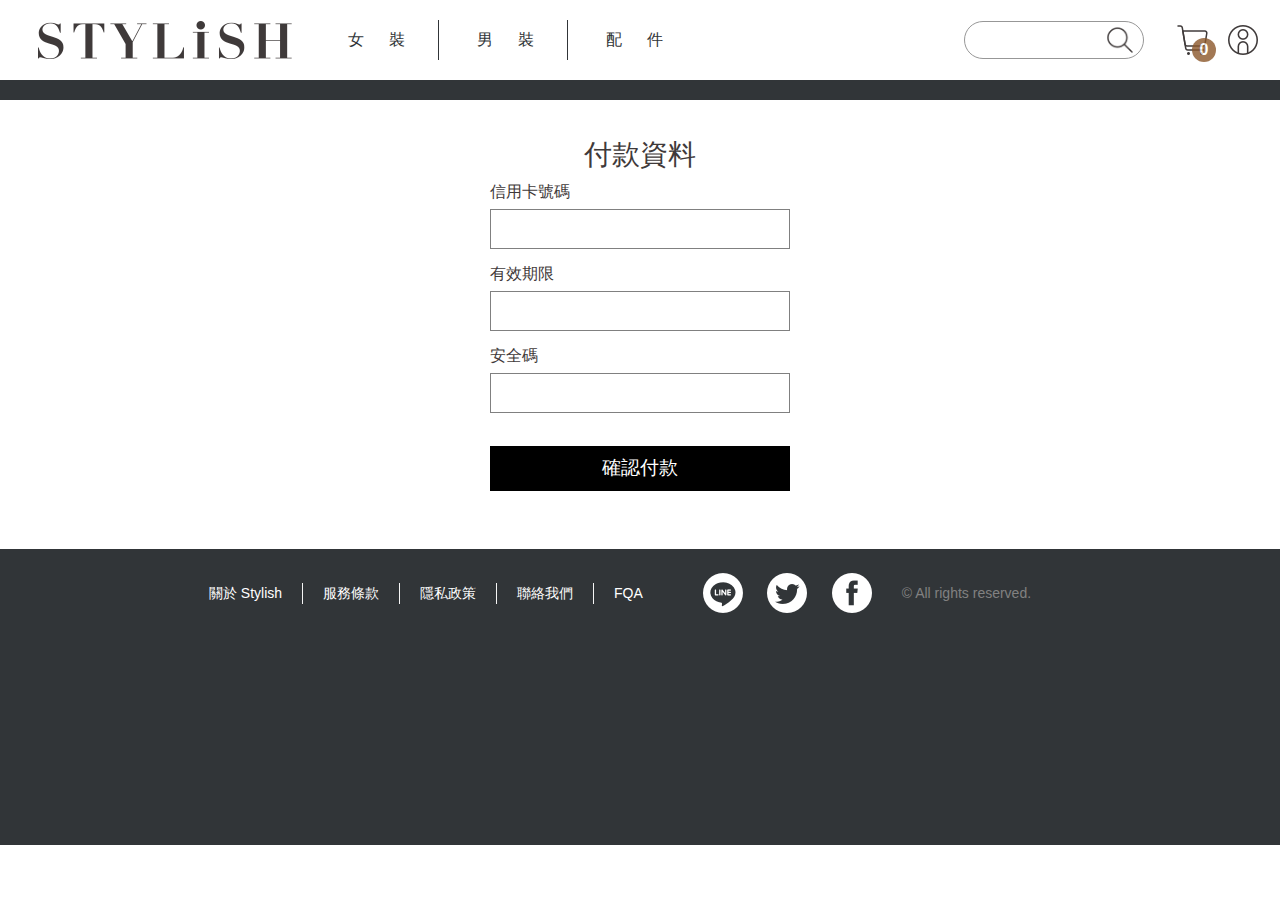
==== students/tsai/stylish/public/checkout.html @ 5c48e540 "link the checkout API" ====
<!DOCTYPE html>
<html lang="en">

<head>
    <meta charset="UTF-8">
    <meta name="viewport" content="width=device-width, initial-scale=1.0">
    <meta http-equiv="X-UA-Compatible" content="ie=edge">
    <title>Checkout</title>
    <link rel="stylesheet" href="./stylesheets/reset.css">
    <link rel="stylesheet" href="https://stackpath.bootstrapcdn.com/bootstrap/4.3.1/css/bootstrap.min.css"
        integrity="sha384-ggOyR0iXCbMQv3Xipma34MD+dH/1fQ784/j6cY/iJTQUOhcWr7x9JvoRxT2MZw1T" crossorigin="anonymous">
    <link rel="stylesheet" href="./stylesheets/index.css">
    <style>
        .tpfield {
            height: 40px;
            width: 300px;
            border: 1px solid gray;
            margin: 5px 0;
            padding: 5px;
        }


        input {
            margin-right: 10px;
            width: 20em;
            font-size: 1em;
            line-height: 1.5em;
        }

        button {
            font-size: 1.2em;
            width: 300px;
            margin: 2% 0;
            padding: .4em 0;
            color: #fff;
            background: #000;
            border: none;
        }

        #payment {
            width: 80%;
            display: flex;
            flex-direction: column;
            justify-content: center;
            margin: 3% auto;
            align-items: center;

        }
    </style>
    <script src="https://js.tappaysdk.com/tpdirect/v5.1.0"></script>
    <script>
        TPDirect.setupSDK(12348, 'app_pa1pQcKoY22IlnSXq5m5WP5jFKzoRG58VEXpT7wU62ud7mMbDOGzCYIlzzLF', 'sandbox');
    </script>
</head>


<body>
    <!-- header 選單 Begin -->
    <nav class="navbar navbar-expand-lg">
        <a class="navbar-brand" href="index.html">
            <img src="images/logo.png" alt="Logo" class="logo"></a>

        <div class="collapse navbar-collapse" id="navbarTogglerDemo02">
            <ul class="navbar-nav mr-auto">

                <li class="nav-item">
                    <a class="nav-link" href="#">女裝</a>
                </li>
                <li class="nav-item">
                    <a class="nav-link" href="#">男裝</a>
                </li>
                <li class="nav-item">
                    <a class="nav-link" href="#">配件</a>
                </li>
            </ul>
            <div class="feature">
                <form class="form-inline my-2 my-lg-0">
                    <input class="form-control mr-sm-2 search" type="search">
                </form>
                <a href="#" class="cart">
                    <div class="cart-qty">0</div>
                </a>
                <div class="member"><img src="images/member.png" alt="member"></div>
            </div>
        </div>
    </nav>
    <nav class="mobile"></nav>
    <!-- header 選單 End -->
    <!-- payment Begin -->
    <!-- <div style="width: 80%; margin: 50px auto;"> -->
    <div id="payment">
        <h3>付款資料</h3>
        <label>信用卡號碼
            <div class="tpfield" id="card-number"></div></label>
        <label>
            有效期限
            <div class="tpfield" id="card-expiration-date"></div>
        </label>
        <label>
            安全碼
            <div class="tpfield" id="card-ccv"></div>
        </label>

        <!-- <label>Token<input type="token" class="token"></label> -->
        <div class="message"></div>
        <!-- 觸發 GetPrime 的按鈕 -->
        <button id="submit-button" onclick="onClick()">確認付款
        </button>
    </div>

    <!-- </div> -->
    <!-- footer Begin -->


    <!-- footer Begin -->



    <script>

        TPDirect.card.setup({
            fields: {
                number: {
                    // css selector
                    element: '#card-number',
                    placeholder: '**** **** **** ****'
                },
                expirationDate: {
                    // DOM object
                    element: document.getElementById('card-expiration-date'),
                    placeholder: 'MM / YY'
                },
                ccv: {
                    element: '#card-ccv',
                    placeholder: '後三碼'
                }
            },
            styles: {
                // Style all elements
                'input': {
                    'color': 'gray'
                },
                // Styling ccv field
                'input.cvc': {
                    // 'font-size': '16px'
                },
                // Styling expiration-date field
                'input.expiration-date': {
                    // 'font-size': '16px'
                },
                // Styling card-number field
                'input.card-number': {
                    // 'font-size': '16px'
                },
                // style focus state
                ':focus': {
                    // 'color': 'black'
                },
                // style valid state
                '.valid': {
                    'color': 'green'
                },
                // style invalid state
                '.invalid': {
                    'color': 'red'
                },
                // Media queries
                // Note that these apply to the iframe, not the root window.
                '@media screen and (max-width: 400px)': {
                    'input': {
                        'color': 'orange'
                    }
                }
            }
        });
        var submitButton = document.querySelector('#submit-button');

        TPDirect.card.onUpdate(function (update) {
            // update.canGetPrime === true
            // --> you can call TPDirect.card.getPrime()
            if (update.canGetPrime) {
                // Enable submit Button to get prime.
                submitButton.removeAttribute('disabled');
            } else {
                // Disable submit Button to get prime.
                submitButton.setAttribute('disabled', true);
            }

            // cardTypes = ['mastercard', 'visa', 'jcb', 'amex', 'unknown']
            // if (update.cardType === 'visa') {
            //     // Handle card type visa.
            // }

            // // number 欄位是錯誤的
            // if (update.status.number === 2) {
            //     // setNumberFormGroupToError()
            // } else if (update.status.number === 0) {
            //     // setNumberFormGroupToSuccess()
            // } else {
            //     // setNumberFormGroupToNormal()
            // }

            // if (update.status.expiry === 2) {
            //     // setNumberFormGroupToError()
            // } else if (update.status.expiry === 0) {
            //     // setNumberFormGroupToSuccess()
            // } else {
            //     // setNumberFormGroupToNormal()
            // }

            // if (update.status.cvc === 2) {
            //     // setNumberFormGroupToError()
            // } else if (update.status.cvc === 0) {
            //     // setNumberFormGroupToSuccess()
            // } else {
            //     // setNumberFormGroupToNormal()
            // }
        });

        function onClick() {
            // 讓 button click 之後觸發 getPrime 方法
            TPDirect.card.getPrime(function (result) {
                if (result.status !== 0) {
                    console.err('getPrime 錯誤')
                    return
                }

                const prime = result.card.prime;

                // get product list
                // var products = [];
                // var productList = document.getElementsByClassName('product');
                var subtotal = 1299;
                var freight = 60;
                var total = subtotal + freight;
                // for (let i = 0; i < productList.length; i++) {
                //     if (productList[i].checked) {
                //         products.push(productList[i].value);
                //         subtotal += parseInt(products[i].replace(/\s+/g, "").split(',')[1].replace('price:', ""));
                //     }
                // }
                // if (subtotal >= 1000) { // 我們一千免運!
                //     total = subtotal;
                // }
                // else {
                //     freight = 60;
                //     total = subtotal + freight;
                // }
                var recipient = {
                    name: '蔡采潔',
                    phone_number: '+886923456789',
                    email: 'jecica196@gmail.com',
                    address: '市政府站',
                    time: 'morning'
                };
                var xmlhttp = new XMLHttpRequest();
                xmlhttp.open("POST", "/api/1/order/checkout");
                xmlhttp.setRequestHeader("Content-Type", "application/json;charset=UTF-8");
                // set header 比較好測試
                xmlhttp.setRequestHeader('Authorization', 'Bearer ' + '737f00dccc2e1088ba8d8fcd69a4252dc71eb87dfcaa8c5a3674ba9f99ee2f35');
                var list = JSON.parse(sessionStorage.getItem('buy_product'));
                list = [list];


                // var list = [{
                //     id: '3', name: '活力花紋長筒牛仔褲', price: 999,
                //     color: {
                //         code: 'DDF0FF', name: '淺藍'
                //     },
                //     size: 'M', qty: 1
                // }];
                // console.log(list);


                // var id = document.getElementsByClassName('id')[0].value;
                // var name = document.getElementsByClassName('name')[0].value;
                // var price = document.getElementsByClassName('price')[0].value;
                // var color_code = document.getElementsByClassName('color_code')[0].value;
                // var color_name = document.getElementsByClassName('color_name')[0].value;
                // var size = document.getElementsByClassName('size')[0].value;
                // var qty = document.getElementsByClassName('qty')[0].value;
                // var list = [{ id, name, color: { code: color_code, name: color_name }, size, qty }];
                // const token = document.getElementsByClassName('token')[0].value;
                // console.log(token);

                list = JSON.stringify(list);
                var order = { shipping: 'delivery', payment: 'credit_card', subtotal, freight, total, recipient, list };
                console.log(JSON.stringify({ prime, order }));
                xmlhttp.onreadystatechange = function () {

                    if (this.status === 404) {
                        // document.getElementsByClassName("message")[1].innerHTML = xmlhttp.responseText;
                        document.getElementsByClassName("message")[0].innerHTML = '無效 Token，請重新登入！';
                    }
                    else if (this.status === 400) {
                        document.getElementsByClassName("message")[0].innerHTML = '交易失敗！';
                    }
                    else if (this.status == 200) {
                        const order_id = xmlhttp.responseText;
                        document.getElementsByClassName("message")[0].innerHTML = `交易成功，訂單編號為：${order_id}`;
                    }
                }
                // xmlhttp.send(JSON.stringify({ prime, order, token }));
                xmlhttp.send(JSON.stringify({ prime, order }));
            })
        }

        function onSubmit(event) {
            event.preventDefault();

            // 取得 TapPay Fields 的 status
            const tappayStatus = TPDirect.card.getTappayFieldsStatus()

            // 確認是否可以 getPrime
            if (tappayStatus.canGetPrime === false) {
                alert('can not get prime')
                return
            }

            // Get prime
            TPDirect.card.getPrime((result) => {
                if (result.status !== 0) {
                    alert('get prime error ' + result.msg)
                    return
                }
                alert('get prime 成功，prime: ' + result.card.prime)

                // send prime to your server, to pay with Pay by Prime API .
                // Pay By Prime Docs: https://docs.tappaysdk.com/tutorial/zh/back.html#pay-by-prime-api
            })
        }
    </script>
    <script>
        // const a = JSON.parse(sessionStorage.getItem('buy_product'));
        // console.log(a);

    </script>
    <footer class="page-footer font-small mdb-color darken-3 pt-4">
        <div class="view">
            <p class="text-item">關於 Stylish</p>
            <p class="text-item">服務條款</p>
            <p class="text-item">隱私政策</p>
            <p class="text-item">聯絡我們</p>
            <p class="text-item">FQA</p>
            <div class="icon-wrap">
                <a href="#"><img src="images/line.png" alt="line"></a>
                <a href="#"><img src="images/twitter.png" alt="twitter"></a>
                <a href="#"><img src="images/facebook.png" alt="facebook"></a>
            </div>
            <p class="text-item">&copy; All rights reserved.</p>
        </div>
    </footer>
    <!-- Footer End-->
</body>

</html>
---- students/tsai/stylish/public/stylesheets/index.css ----
:root {
    --charcoal-grey: #313538; 
    --brown: #8b572a;
    --light-gray: #818181;
    --letter-space: 25px;
  }
body {
    font-size: 16px;
    font-family: "Noto Sans TC", "微軟正黑體", "新細明體", arial, sans-serif;
    color: #3f3a3a;
}
nav {
    background: #fff;
    height: 80px;

}
.logo {
    margin-left: 20px;
    width: 258px;
    height: 48px;
    vertical-align: middle;
}
nav.mobile {
    display: flex;
    color: #f5f5f5;
    background:var(--charcoal-grey);
    height: 20px;
}
.nav-item {
    cursor: pointer;
    margin-left: 30px;
}

.nav-link {
    letter-spacing: 25px;
    color: var(--charcoal-grey);
    text-align: center;
    border-right: 1px solid var(--charcoal-grey);
}

.navbar-nav > li:last-child > a {
    border-right: none;
}
.navbar-nav > li > a:hover {
    color: var(--brown);
}
.feature .search {
    width: 180px;
    padding: 10px;
    padding-right: 40px;
    border: 1px solid #979797;
    border-radius: 20px;
    background-image: url(../images/search.png);
    background-repeat: no-repeat;
    background-size: 40px 40px;
    background-position: 98% center;
}
.feature .search:focus {
    outline:none;
    box-shadow:none;
    border:1px solid #979797;
}
.feature {
    width: 300px;
    margin-left: 50px;
    display: flex;
    align-items: center;
}
.feature .cart {
    width: 44px;
    height: 44px;
    background-image: url(../images/cart.png);
    background-repeat: no-repeat;
    background-size: 44px 44px;
    background-position: center center;
    margin-left: 20px; 
}
.feature .cart-qty {
    text-align: center;
    color: #fff;
    background: var(--brown);
    font-weight: bold;
    border-radius: 50%;
    opacity: .8;
    width: 24px;
    height: 24px;
    line-height: 24px;
    margin-left: 20px;
    margin-top: 20px;
}
.member {
    margin-left: 5px; 
}
/* Carousel setting */

.full-width {
    text-align: left;
    width: 100%;
    text-shadow: 0px 0px 5px #ffffff;
    color: var(--charcoal-grey);
}
.full-width h4 {
    font-size: 20px;
    line-height: 2;
}
.carousel-caption {
    position: absolute;
    top: 0;
    display: flex;
    align-items: center;
    height: 100%;
}
.carousel-indicators li{
    height: 10px;
    width: 10px;
    border-radius: 50%;
    margin: 10px;
}
.carousel-indicators .active{
    height: 10px;
    width: 10px;
    margin: 10px;
    background-color: var(--charcoal-grey);
}
/* product setting */
.product_container {
    margin-left: 5%;
    margin-right: 5%;
    display: flex;
    flex-wrap: wrap;
    flex-direction: row; 
    justify-content: space-around;
    align-items: flex-start;
    line-height: 2em;
}
.product_container a{
    color: var(--charcoal-grey);
    text-decoration: none;

}
.product_container .card {
    flex-basis:30%;
    border: none;
    margin-top: 4em;
    cursor: pointer;
}

.product_container .card-body {
    line-height: .5;
    padding-left: 0;
    letter-spacing: 2px;
}
.colors {
    margin-bottom: 15px;
    display: flex;
}
.color {
    width: 20px;
    height: 20px;
    /* background: #DDFFBB; */
    border: 1px #CCC solid;
    margin-right: 10px;
}
footer {
    margin-top:30px; 
    height: 296px;
    background: var(--charcoal-grey);
}
.view {
    display: flex;
    flex: row;
    color: white;
    justify-content: center;
    align-items: baseline;
}
.view .text-item {
    font-size: 14px;
    margin-right: 20px; 
    border-right: 1px solid #f5f5f5;
    padding-right: 20px;
    cursor: pointer;
    text-align: center;
    cursor: pointer;
}
.view .text-item:nth-last-child(3) {
    border-right:none;
}
.view .text-item:last-child {
    border-right:none;
    margin-left: 20px;
    color: #818181; 
}
.icon-wrap {
    margin-left: 10px; 
       
}
.icon-wrap img {
    margin: 0 10px;
}

/**************************/
/* for products.html page */
/**************************/

.container {
    display: flex;
    flex-direction: column;
    align-items: center;
    margin-top:5%; 
    
}
.container .card {
    border: none;
    width: 80%;
    
}
.container .details {
    padding-top: 0;
}
.container .card-text {
    font-size: 1.25em;
    margin-right: 8%; 
}
.container hr {
    /* margin-top: 8%;
    margin-bottom: 8%;  */
    border: .5px solid var(--charcoal-grey);
}
.container .title {
    letter-spacing: 2px;
}
.container .id {
    color: var(--light-gray);
    font-weight: blod;
    letter-spacing: 2px;
}
.container .card-item {
    display: flex;
    margin-top: 5%;
   
    
}


.container .chose-color {
    margin-right:3%; 
    border: 4px solid #ffffff;
    cursor: pointer;
    display: inline-block;
    width: 30px;
    height: 30px;
    box-shadow: 0px 0px 1px #bbbbbb;
    background: #DDFFBB;
    vertical-align: middle;
}
.container .card-item .size {
    margin-right:3%;
    display: block;
    width: 30px;
    height: 30px;
    text-align: center;
    font-size: 20px;
    background: #E6E6E6;
    border-radius: 50%;
    color: #000;
    vertical-align: middle;
}
.container .card-item .size.active {
    color: #fff;
    background: #000;
}
.container .qty-button {
    display: flex;
    border: 1px #BBB solid;
    display: inline-block;
   
}
.qty-button .op {
    font-size: 20px;
    display: inline-block;
    width: 40px;
    text-align: center;
    margin: auto;
}
.qty-button .value {
    color: var(--brown);
    font-size: 20px;
    display: inline-block;
    width: 80px;
    text-align: center;
    margin: auto;
}
.container .buy_button {
    font-size: 1.2em;
    width: 300px;
    margin: 10% 0;
    padding: .4em 0;
    color: #fff;
    background: #000;
    border: none;
    
}
.container .sub-text {
    font-size: 19px;
    line-height: 2;
}
.information {
    display: flex;
    flex-direction: row;
}
.product-main-image img {
    width: 80%;
}
.separator {
    width: 80%;
    display: flex;
    flex-direction: row;
    margin-top: 3%; 
    margin-bottom: 1.8%; 
}
.separator .title {
    color: var(--brown);
}
.separator .line {
    margin-top: 1.2%; 
    margin-left: 8%;
    display: block;
    flex: auto;
    height: 1px;
    background: var(--charcoal-grey);
}
.description {
    width: 80%;
}
.description img {
    width: 100%;
    margin-top: 2%;
    margin-bottom: 2%; 
}
@media only screen and (min-width: 1500px) {
    .product_container {
        margin-left: 20%;
        margin-right: 20%;
    }
}
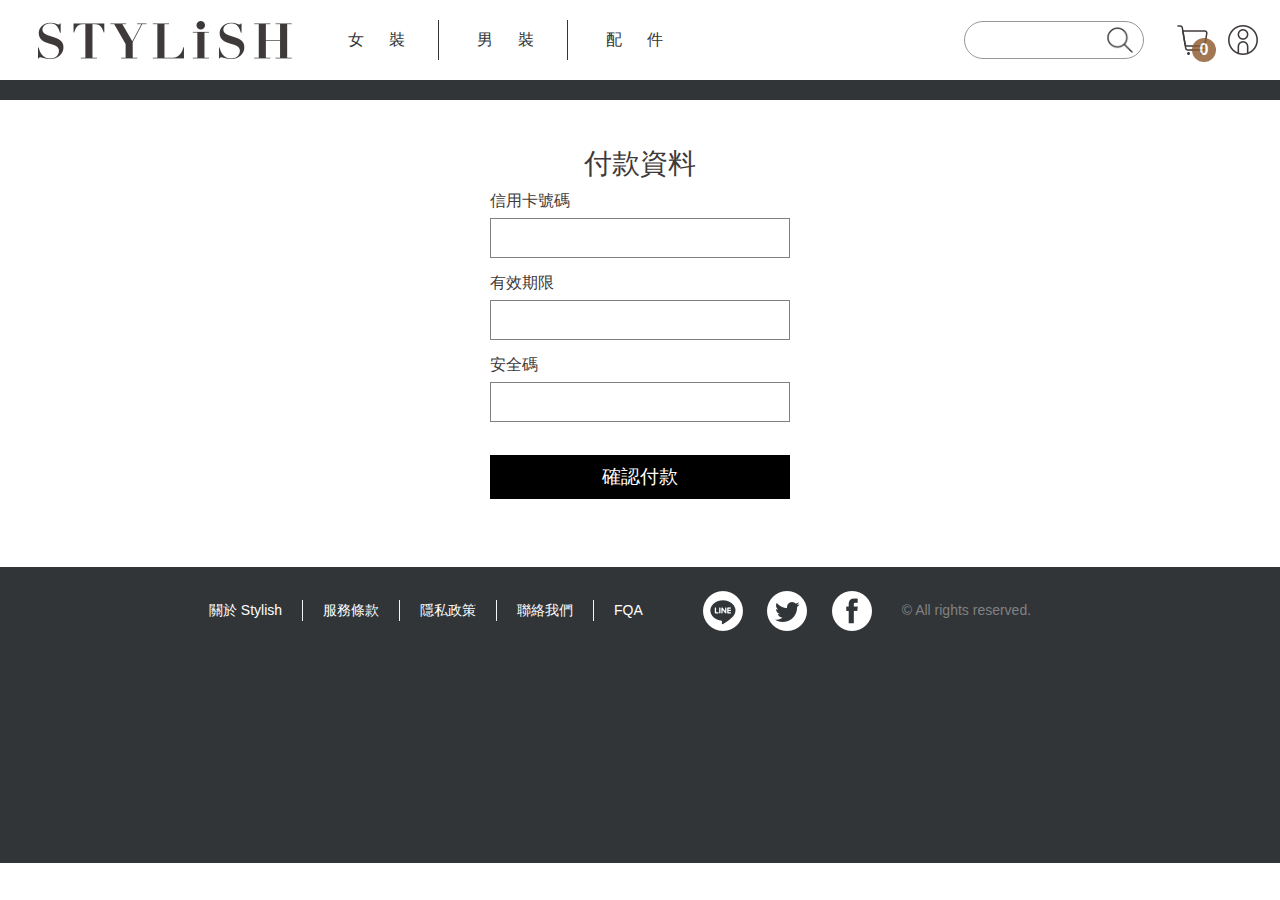
==== commit 8965e24c: "Add thankyou page. Clear the sessionStorge when payment complete." ====
--- a/students/tsai/stylish/public/checkout.html
+++ b/students/tsai/stylish/public/checkout.html
@@ -38,6 +38,7 @@
         }
 
         #payment {
+            height: calc(100vh - 510px);
             width: 80%;
             display: flex;
             flex-direction: column;
@@ -109,10 +110,10 @@
     </div>
 
     <!-- </div> -->
-    <!-- footer Begin -->
-
-
-    <!-- footer Begin -->
+
+
+
+
 
 
 
@@ -258,6 +259,7 @@
                 xmlhttp.setRequestHeader("Content-Type", "application/json;charset=UTF-8");
                 // set header 比較好測試
                 xmlhttp.setRequestHeader('Authorization', 'Bearer ' + '737f00dccc2e1088ba8d8fcd69a4252dc71eb87dfcaa8c5a3674ba9f99ee2f35');
+                // xmlhttp.setRequestHeader('Authorization', 'Bearer ' + 'ss737f00dccc2e1088ba8d8fcd69a4252dc71eb87dfcaa8c5a3674ba9f99ee2f35');
                 var list = JSON.parse(sessionStorage.getItem('buy_product'));
                 list = [list];
 
@@ -290,14 +292,19 @@
 
                     if (this.status === 404) {
                         // document.getElementsByClassName("message")[1].innerHTML = xmlhttp.responseText;
-                        document.getElementsByClassName("message")[0].innerHTML = '無效 Token，請重新登入！';
+                        // document.getElementsByClassName("message")[0].innerHTML = '無效 Token，請重新登入！';
+                        window.location.href = 'sign.html';
                     }
                     else if (this.status === 400) {
                         document.getElementsByClassName("message")[0].innerHTML = '交易失敗！';
                     }
                     else if (this.status == 200) {
                         const order_id = xmlhttp.responseText;
-                        document.getElementsByClassName("message")[0].innerHTML = `交易成功，訂單編號為：${order_id}`;
+
+
+                        sessionStorage.setItem('order_id', order_id);
+                        // document.getElementsByClassName("message")[0].innerHTML = `交易成功，訂單編號為：${order_id}`;
+                        window.location.href = 'thankyou.html';
                     }
                 }
                 // xmlhttp.send(JSON.stringify({ prime, order, token }));
@@ -335,6 +342,7 @@
         // console.log(a);
 
     </script>
+    <!-- footer Begin -->
     <footer class="page-footer font-small mdb-color darken-3 pt-4">
         <div class="view">
             <p class="text-item">關於 Stylish</p>
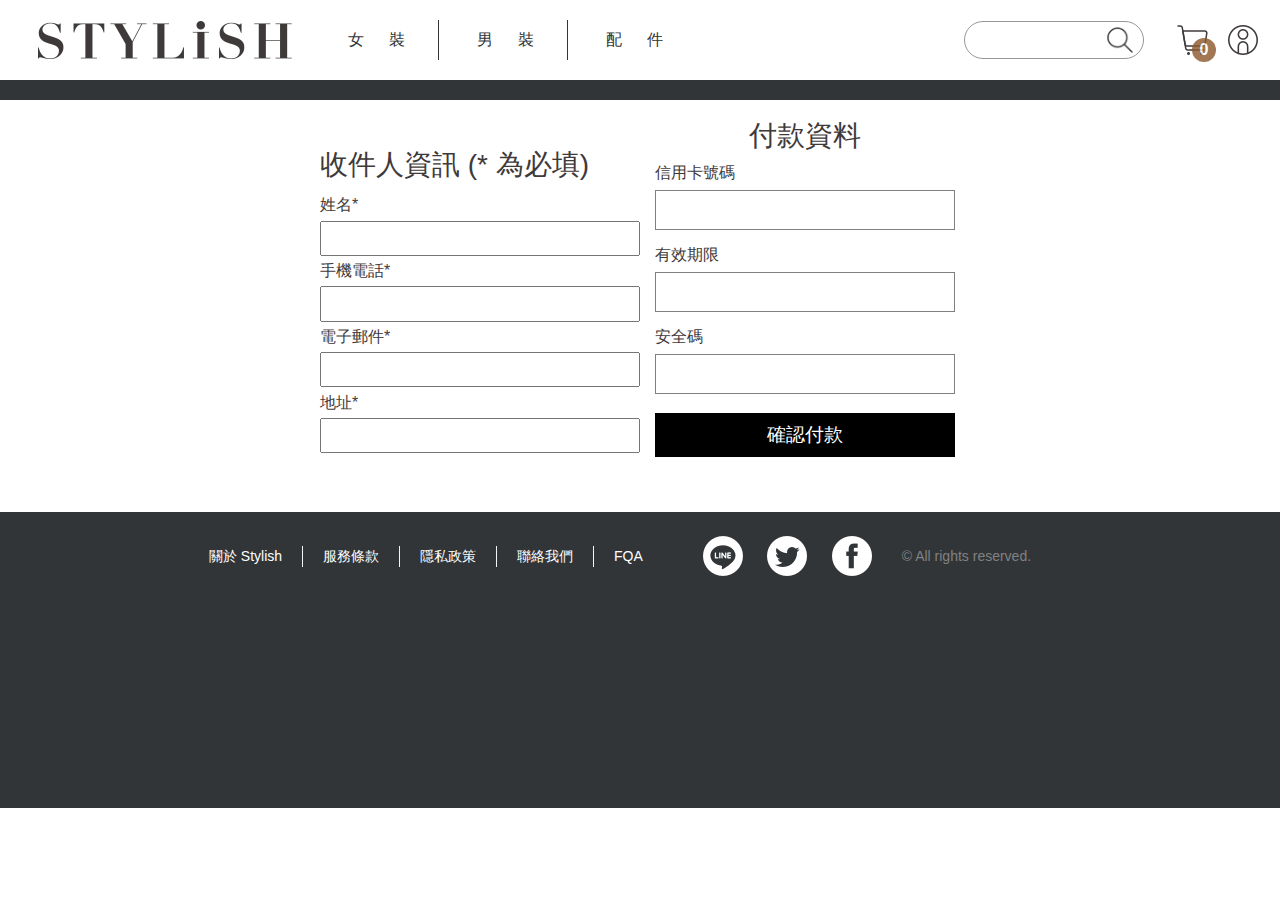
==== commit 3379cf42: "mysql update" ====
--- a/students/tsai/stylish/public/checkout.html
+++ b/students/tsai/stylish/public/checkout.html
@@ -19,7 +19,6 @@
             padding: 5px;
         }
 
-
         input {
             margin-right: 10px;
             width: 20em;
@@ -37,15 +36,49 @@
             border: none;
         }
 
+        .wrap {
+            display: flex;
+            flex-wrap: auto;
+            flex-direction: row;
+            width: 50%;
+            justify-content: center;
+            align-items: center;
+            margin: 0 auto;
+        }
+
         #payment {
-            height: calc(100vh - 510px);
-            width: 80%;
+            /* height: calc(100vh - 510px); */
+            /* width: 80%; */
+            flex-basis: 50%;
             display: flex;
             flex-direction: column;
             justify-content: center;
-            margin: 3% auto;
+            margin-top: 3%;
+            margin-bottom: 3%;
             align-items: center;
-
+        }
+
+        #recipient {
+            flex-basis: 50%;
+            display: flex;
+            flex-direction: column;
+            justify-content: center;
+            margin-top: 3%;
+            margin-right: auto;
+        }
+
+        #recipient label {
+            margin-bottom: 1%;
+            margin-top: 1%;
+            font-size: 16px;
+            /* padding: 0; */
+            width: 30%;
+
+        }
+
+        #recipient input {
+            padding: 0;
+            height: 2.2em;
         }
     </style>
     <script src="https://js.tappaysdk.com/tpdirect/v5.1.0"></script>
@@ -81,7 +114,7 @@
                 <a href="#" class="cart">
                     <div class="cart-qty">0</div>
                 </a>
-                <div class="member"><img src="images/member.png" alt="member"></div>
+                <div class="member"><a href="profile.html"><img src="images/member.png" alt="member"></a></div>
             </div>
         </div>
     </nav>
@@ -89,24 +122,34 @@
     <!-- header 選單 End -->
     <!-- payment Begin -->
     <!-- <div style="width: 80%; margin: 50px auto;"> -->
-    <div id="payment">
-        <h3>付款資料</h3>
-        <label>信用卡號碼
-            <div class="tpfield" id="card-number"></div></label>
-        <label>
-            有效期限
-            <div class="tpfield" id="card-expiration-date"></div>
-        </label>
-        <label>
-            安全碼
-            <div class="tpfield" id="card-ccv"></div>
-        </label>
-
-        <!-- <label>Token<input type="token" class="token"></label> -->
-        <div class="message"></div>
-        <!-- 觸發 GetPrime 的按鈕 -->
-        <button id="submit-button" onclick="onClick()">確認付款
-        </button>
+    <div class="wrap">
+        <div id="recipient">
+            <h3>收件人資訊 (* 為必填)</h3>
+            <label>姓名*</label><input type="text" class="name">
+            <label>手機電話*</label><input type="text" class="phone_number">
+            <label>電子郵件*</label><input type="text" class="email">
+            <label>地址*</label><input type="text" class="address">
+        </div>
+
+        <div id="payment">
+            <h3>付款資料</h3>
+            <label>信用卡號碼
+                <div class="tpfield" id="card-number"></div></label>
+            <label>
+                有效期限
+                <div class="tpfield" id="card-expiration-date"></div>
+            </label>
+            <label>
+                安全碼
+                <div class="tpfield" id="card-ccv"></div>
+            </label>
+
+            <!-- <label>Token<input type="token" class="token"></label> -->
+            <div class="message"></div>
+            <!-- 觸發 GetPrime 的按鈕 -->
+            <button id="submit-button" onclick="onClick()">確認付款
+            </button>
+        </div>
     </div>
 
     <!-- </div> -->
@@ -227,81 +270,58 @@
                 }
 
                 const prime = result.card.prime;
-
-                // get product list
-                // var products = [];
-                // var productList = document.getElementsByClassName('product');
                 var subtotal = 1299;
                 var freight = 60;
                 var total = subtotal + freight;
-                // for (let i = 0; i < productList.length; i++) {
-                //     if (productList[i].checked) {
-                //         products.push(productList[i].value);
-                //         subtotal += parseInt(products[i].replace(/\s+/g, "").split(',')[1].replace('price:', ""));
-                //     }
-                // }
-                // if (subtotal >= 1000) { // 我們一千免運!
-                //     total = subtotal;
-                // }
-                // else {
-                //     freight = 60;
-                //     total = subtotal + freight;
-                // }
+
+                const token = sessionStorage.getItem('token');
+                // const a = document.getElementsByClassName('name')[0].value;
+                // if (token == null) {
+                const name = document.getElementsByClassName('name')[0].value;
+                let phone_number = document.getElementsByClassName('phone_number')[0].value;
+                const email = document.getElementsByClassName('email')[0].value;
+                const address = document.getElementsByClassName('address')[0].value;
                 var recipient = {
-                    name: '蔡采潔',
-                    phone_number: '+886923456789',
-                    email: 'jecica196@gmail.com',
-                    address: '市政府站',
+                    name,
+                    phone_number,
+                    email,
+                    address,
                     time: 'morning'
                 };
+
+                // }
+                // var recipient = {
+                //     name: '蔡采潔',
+                //     phone_number: '+886923456789',
+                //     email: 'jecica196@gmail.com',
+                //     address: '市政府站',
+                //     time: 'morning'
+                // };
                 var xmlhttp = new XMLHttpRequest();
                 xmlhttp.open("POST", "/api/1/order/checkout");
                 xmlhttp.setRequestHeader("Content-Type", "application/json;charset=UTF-8");
+                if (token != null) xmlhttp.setRequestHeader('Authorization', 'Bearer ' + token);
                 // set header 比較好測試
-                xmlhttp.setRequestHeader('Authorization', 'Bearer ' + '737f00dccc2e1088ba8d8fcd69a4252dc71eb87dfcaa8c5a3674ba9f99ee2f35');
+                // xmlhttp.setRequestHeader('Authorization', 'Bearer ' + '737f00dccc2e1088ba8d8fcd69a4252dc71eb87dfcaa8c5a3674ba9f99ee2f35');
                 // xmlhttp.setRequestHeader('Authorization', 'Bearer ' + 'ss737f00dccc2e1088ba8d8fcd69a4252dc71eb87dfcaa8c5a3674ba9f99ee2f35');
                 var list = JSON.parse(sessionStorage.getItem('buy_product'));
                 list = [list];
-
-
-                // var list = [{
-                //     id: '3', name: '活力花紋長筒牛仔褲', price: 999,
-                //     color: {
-                //         code: 'DDF0FF', name: '淺藍'
-                //     },
-                //     size: 'M', qty: 1
-                // }];
-                // console.log(list);
-
-
-                // var id = document.getElementsByClassName('id')[0].value;
-                // var name = document.getElementsByClassName('name')[0].value;
-                // var price = document.getElementsByClassName('price')[0].value;
-                // var color_code = document.getElementsByClassName('color_code')[0].value;
-                // var color_name = document.getElementsByClassName('color_name')[0].value;
-                // var size = document.getElementsByClassName('size')[0].value;
-                // var qty = document.getElementsByClassName('qty')[0].value;
-                // var list = [{ id, name, color: { code: color_code, name: color_name }, size, qty }];
-                // const token = document.getElementsByClassName('token')[0].value;
-                // console.log(token);
-
                 list = JSON.stringify(list);
                 var order = { shipping: 'delivery', payment: 'credit_card', subtotal, freight, total, recipient, list };
                 console.log(JSON.stringify({ prime, order }));
                 xmlhttp.onreadystatechange = function () {
 
-                    if (this.status === 404) {
+                    if (xmlhttp.readyState == 4 & this.status === 404) {
                         // document.getElementsByClassName("message")[1].innerHTML = xmlhttp.responseText;
                         // document.getElementsByClassName("message")[0].innerHTML = '無效 Token，請重新登入！';
                         window.location.href = 'sign.html';
                     }
-                    else if (this.status === 400) {
-                        document.getElementsByClassName("message")[0].innerHTML = '交易失敗！';
+                    else if (xmlhttp.readyState == 4 & this.status === 400) {
+                        const error = JSON.parse(xmlhttp.responseText);
+                        document.getElementsByClassName("message")[0].innerHTML = `交易失敗！錯誤訊息為 ${error.error}`;
                     }
-                    else if (this.status == 200) {
+                    else if (xmlhttp.readyState == 4 & this.status == 200) {
                         const order_id = xmlhttp.responseText;
-
-
                         sessionStorage.setItem('order_id', order_id);
                         // document.getElementsByClassName("message")[0].innerHTML = `交易成功，訂單編號為：${order_id}`;
                         window.location.href = 'thankyou.html';
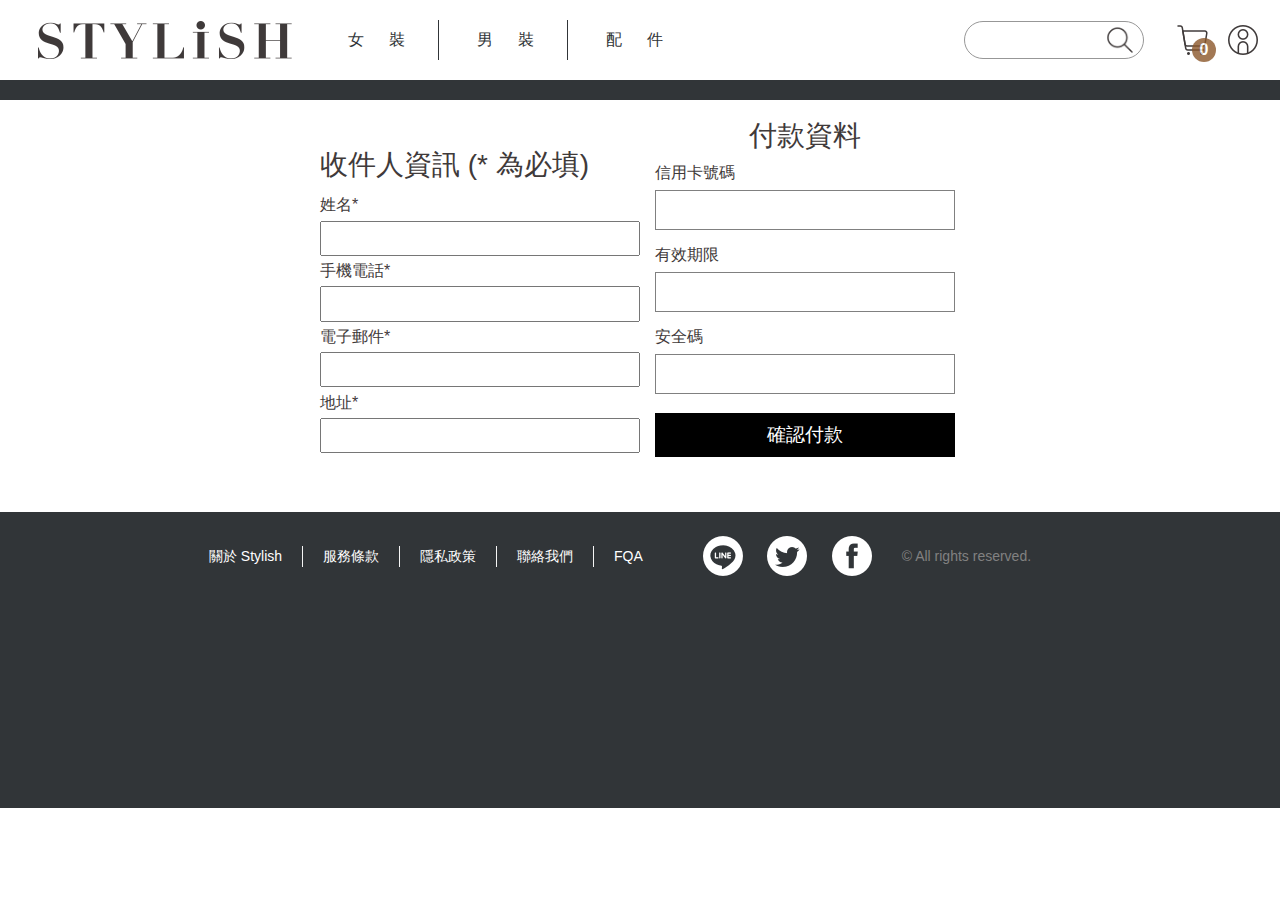
==== commit adc6a7e9: "Pagination of women, men, accessories. And add the link to all html file." ====
--- a/students/tsai/stylish/public/checkout.html
+++ b/students/tsai/stylish/public/checkout.html
@@ -98,13 +98,13 @@
             <ul class="navbar-nav mr-auto">
 
                 <li class="nav-item">
-                    <a class="nav-link" href="#">女裝</a>
+                    <a class="nav-link" href="women.html?paging=0">女裝</a>
                 </li>
                 <li class="nav-item">
-                    <a class="nav-link" href="#">男裝</a>
+                    <a class="nav-link" href="men.html?paging=0">男裝</a>
                 </li>
                 <li class="nav-item">
-                    <a class="nav-link" href="#">配件</a>
+                    <a class="nav-link" href="accessories.html?paging=0">配件</a>
                 </li>
             </ul>
             <div class="feature">
--- a/students/tsai/stylish/public/stylesheets/index.css
+++ b/students/tsai/stylish/public/stylesheets/index.css
@@ -342,4 +342,33 @@
         margin-left: 20%;
         margin-right: 20%;
     }
-}+}
+
+/* Pagination */
+nav#page {
+    
+    display: flex;
+    flex-direction: row;
+    justify-content: center;
+    margin-top:10px; 
+    height: 50px;
+}
+
+.page-item.active .page-link {
+    background: #000;
+    color: #fff;
+    border:1px solid #000;
+}
+.page-item .page-link {
+    background: #fff;
+    color: #000;
+    border: 1px solid #dee2e6;
+}
+.page-item:first-child .page-link {
+    border-top-left-radius: .25rem;
+    border-bottom-left-radius: .25rem;
+}
+/* .page-item:last-child .page-link {
+    border-top-right-radius: .25rem;
+    border-bottom-right-radius: .25rem;
+} */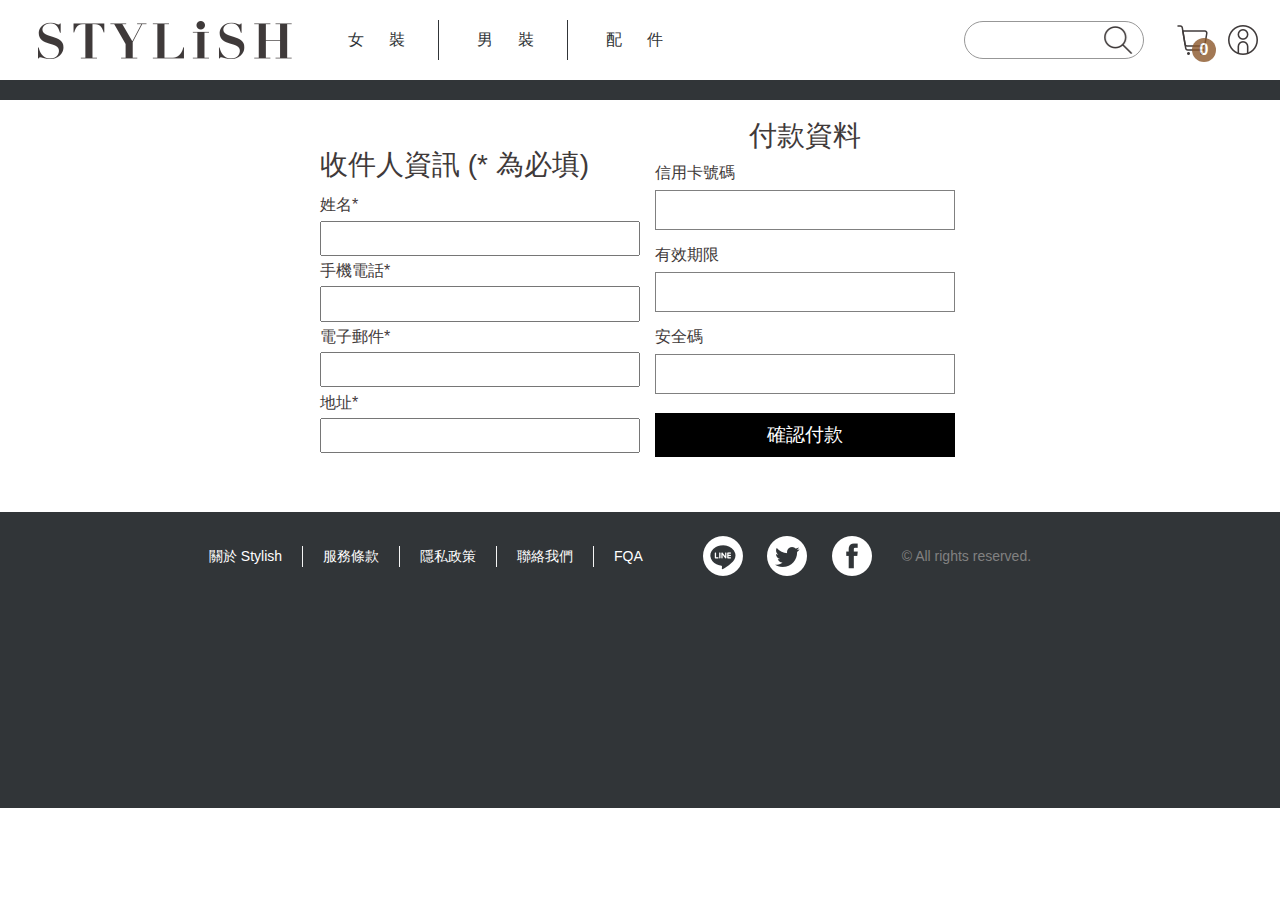
==== commit 5cd6e272: "Merge the model and add the search function in the nav bar. Fix the cache bug in product details." ====
--- a/students/tsai/stylish/public/checkout.html
+++ b/students/tsai/stylish/public/checkout.html
@@ -98,19 +98,20 @@
             <ul class="navbar-nav mr-auto">
 
                 <li class="nav-item">
-                    <a class="nav-link" href="women.html?paging=0">女裝</a>
+                    <a class="nav-link" href="./?category=women&paging=0">女裝</a>
                 </li>
                 <li class="nav-item">
-                    <a class="nav-link" href="men.html?paging=0">男裝</a>
+                    <a class="nav-link" href="./?category=men&paging=0">男裝</a>
                 </li>
                 <li class="nav-item">
-                    <a class="nav-link" href="accessories.html?paging=0">配件</a>
+                    <a class="nav-link" href="./?category=accessories&paging=0">配件</a>
                 </li>
             </ul>
             <div class="feature">
-                <form class="form-inline my-2 my-lg-0">
-                    <input class="form-control mr-sm-2 search" type="search">
-                </form>
+                <div class="search_wrap">
+                    <input class="form-control mr-sm-2 search" type="text">
+                    <div class='search-btn'></div>
+                </div>
                 <a href="#" class="cart">
                     <div class="cart-qty">0</div>
                 </a>
@@ -379,6 +380,7 @@
         </div>
     </footer>
     <!-- Footer End-->
+    <script src="js/search.js"></script>
 </body>
 
 </html>--- a/students/tsai/stylish/public/stylesheets/index.css
+++ b/students/tsai/stylish/public/stylesheets/index.css
@@ -50,11 +50,8 @@
     padding-right: 40px;
     border: 1px solid #979797;
     border-radius: 20px;
-    background-image: url(../images/search.png);
-    background-repeat: no-repeat;
-    background-size: 40px 40px;
-    background-position: 98% center;
-}
+}
+
 .feature .search:focus {
     outline:none;
     box-shadow:none;
@@ -65,6 +62,22 @@
     margin-left: 50px;
     display: flex;
     align-items: center;
+   
+}
+.feature .search_wrap {
+    display: flex;
+    flex: row;
+    position: relative;
+}
+.feature .search-btn {
+    display: block;
+    width: 40px;
+    height: 40px;
+    background-image: url(../images/search.png);
+    position: absolute;
+    background-position: 98% center;
+    top: -1px;
+    right: 12px;
 }
 .feature .cart {
     width: 44px;
@@ -122,6 +135,15 @@
     margin: 10px;
     background-color: var(--charcoal-grey);
 }
+.msg {
+    display: none;
+    font-size: 24px;
+    text-align: center;
+    letter-spacing: 2px;
+    font-weight: bold;
+    margin-top: 7%;
+    justify-content: center;
+}
 /* product setting */
 .product_container {
     margin-left: 5%;
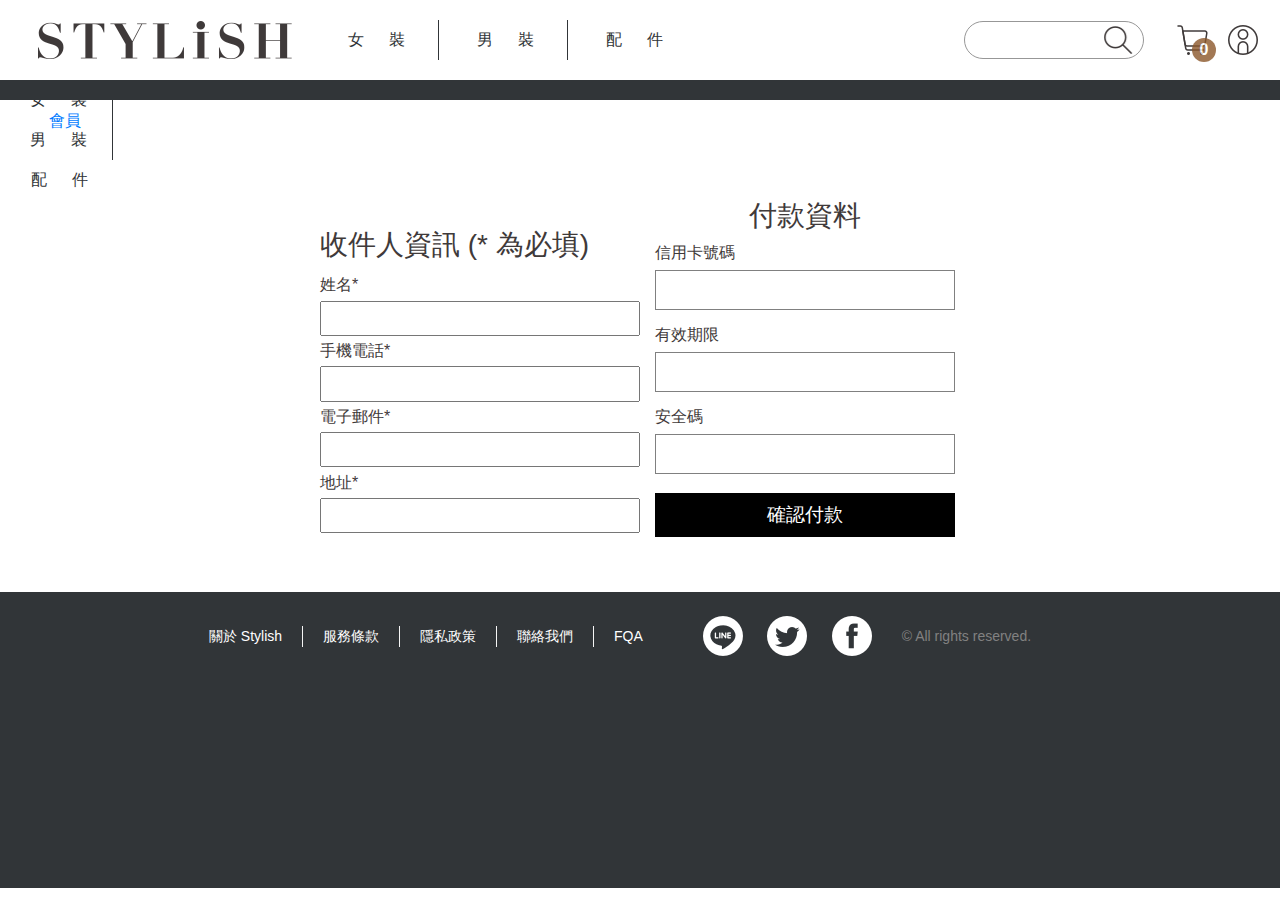
==== commit b91c1c6b: "phone style" ====
--- a/students/tsai/stylish/public/checkout.html
+++ b/students/tsai/stylish/public/checkout.html
@@ -80,6 +80,20 @@
             padding: 0;
             height: 2.2em;
         }
+
+        @media (max-width: 800px) {
+            .wrap {
+                flex-direction: column;
+
+            }
+
+            #recipient {
+                margin-left: 5%;
+                margin-right: 0;
+                margin-top: 10%;
+                margin-bottom: 10%;
+            }
+        }
     </style>
     <script src="https://js.tappaysdk.com/tpdirect/v5.1.0"></script>
     <script>
@@ -92,8 +106,8 @@
     <!-- header 選單 Begin -->
     <nav class="navbar navbar-expand-lg">
         <a class="navbar-brand" href="index.html">
-            <img src="images/logo.png" alt="Logo" class="logo"></a>
-
+            <img src="images/logo.png" alt="Logo" class="logo">
+        </a>
         <div class="collapse navbar-collapse" id="navbarTogglerDemo02">
             <ul class="navbar-nav mr-auto">
 
@@ -112,6 +126,7 @@
                     <input class="form-control mr-sm-2 search" type="text">
                     <div class='search-btn'></div>
                 </div>
+
                 <a href="#" class="cart">
                     <div class="cart-qty">0</div>
                 </a>
@@ -119,7 +134,23 @@
             </div>
         </div>
     </nav>
-    <nav class="mobile"></nav>
+    <nav class="mobile">
+        <ul class="mobile_link navbar-nav mr-auto">
+
+            <li class="nav-item">
+                <a class="nav-link" href="./?category=women&paging=0">女裝</a>
+            </li>
+            <li class="nav-item">
+                <a class="nav-link" href="./?category=men&paging=0">男裝</a>
+            </li>
+            <li class="nav-item">
+                <a class="nav-link" href="./?category=accessories&paging=0">配件</a>
+            </li>
+        </ul>
+    </nav>
+    <nav class="bottom">
+        <img class="member" src="images/member-mobile.png"><a class="member_link" href="profile.html">會員</a>
+    </nav>
     <!-- header 選單 End -->
     <!-- payment Begin -->
     <!-- <div style="width: 80%; margin: 50px auto;"> -->
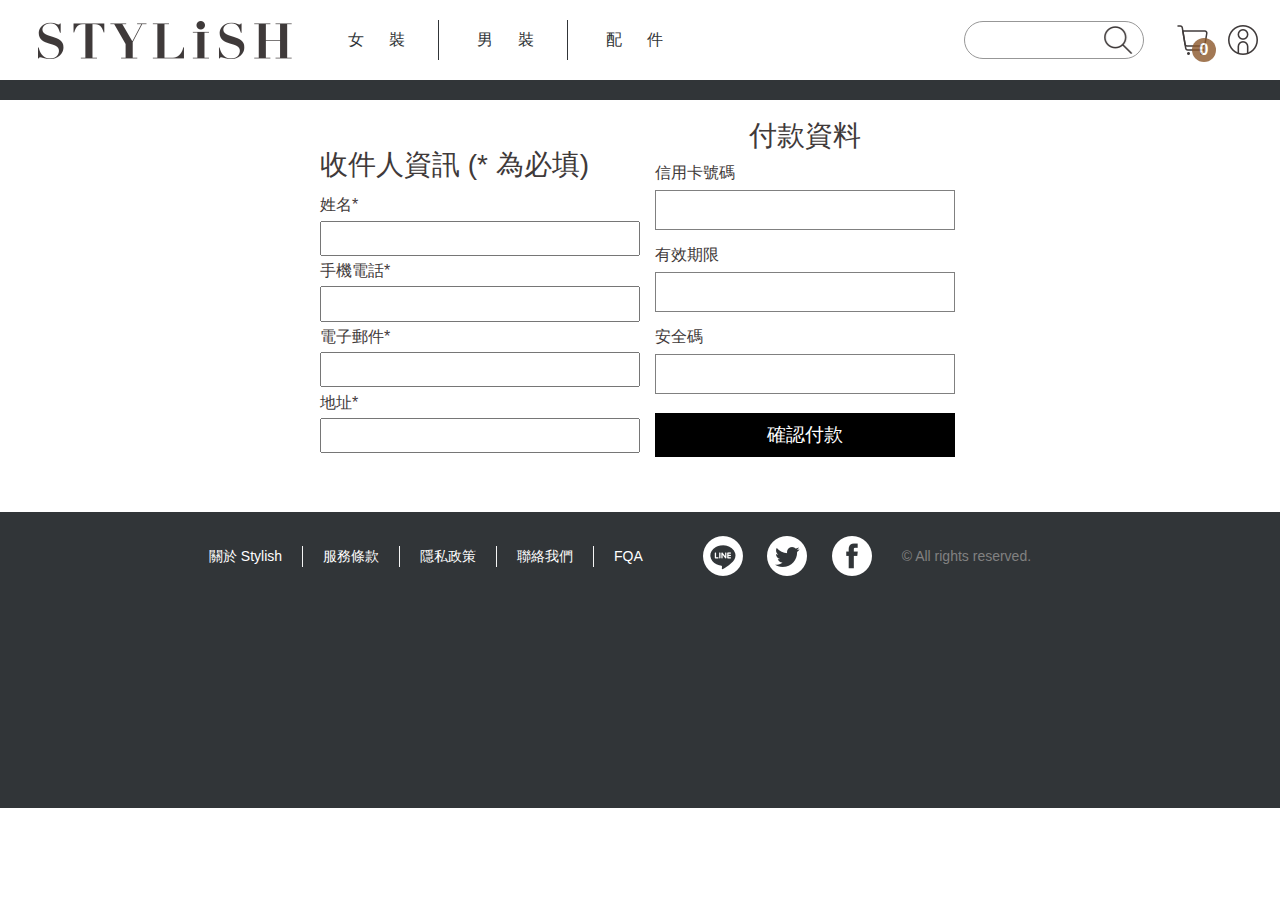
==== commit e9a6d3be: "add search function and fix the carousel bug" ====
--- a/students/tsai/stylish/public/checkout.html
+++ b/students/tsai/stylish/public/checkout.html
@@ -108,6 +108,13 @@
         <a class="navbar-brand" href="index.html">
             <img src="images/logo.png" alt="Logo" class="logo">
         </a>
+
+        <div class="mobile_search">
+            <input class="form-control mr-sm-2 search" type="text">
+            <div class='search-btn'></div>
+        </div>
+        <div class="search_click"></div>
+
         <div class="collapse navbar-collapse" id="navbarTogglerDemo02">
             <ul class="navbar-nav mr-auto">
 
--- a/students/tsai/stylish/public/stylesheets/index.css
+++ b/students/tsai/stylish/public/stylesheets/index.css
@@ -12,7 +12,6 @@
 nav {
     background: #fff;
     height: 80px;
-
 }
 .logo {
     margin-left: 20px;
@@ -20,15 +19,21 @@
     height: 48px;
     vertical-align: middle;
 }
-nav.mobile {
+.mobile {
     display: flex;
     color: #f5f5f5;
     background:var(--charcoal-grey);
     height: 20px;
 }
+.bottom {
+    display: none;
+}
 .nav-item {
     cursor: pointer;
     margin-left: 30px;
+}
+.mobile_link {
+    display: none;
 }
 
 .nav-link {
@@ -69,7 +74,8 @@
     flex: row;
     position: relative;
 }
-.feature .search-btn {
+.feature .search-btn, 
+.mobile_search .search-btn{
     display: block;
     width: 40px;
     height: 40px;
@@ -104,6 +110,10 @@
 .member {
     margin-left: 5px; 
 }
+
+.mobile_search  {
+    display: none;
+}
 /* Carousel setting */
 
 .full-width {
@@ -135,6 +145,7 @@
     margin: 10px;
     background-color: var(--charcoal-grey);
 }
+
 .msg {
     display: none;
     font-size: 24px;
@@ -260,7 +271,6 @@
     display: flex;
     margin-top: 5%;
    
-    
 }
 
 
@@ -359,16 +369,15 @@
     margin-top: 2%;
     margin-bottom: 2%; 
 }
-@media only screen and (min-width: 1500px) {
+/* @media only screen and (min-width: 1500px) {
     .product_container {
         margin-left: 20%;
         margin-right: 20%;
     }
-}
+} */
 
 /* Pagination */
 nav#page {
-    
     display: flex;
     flex-direction: row;
     justify-content: center;
@@ -390,7 +399,200 @@
     border-top-left-radius: .25rem;
     border-bottom-left-radius: .25rem;
 }
-/* .page-item:last-child .page-link {
-    border-top-right-radius: .25rem;
-    border-bottom-right-radius: .25rem;
-} */+
+@media (max-width: 800px) {
+    body {
+        margin-bottom: 2.5em;
+    }
+    /* header setting */
+        
+        nav .search_wrap {
+            position: absolute;
+        }
+        
+    .navbar-brand {
+        display: flex;
+        flex-direction: row;
+        justify-content: center;
+    }
+    .navbar {
+        height:5.5em;
+        flex-direction: column;
+    }
+    .navbar .logo {
+        margin-left: 0;
+        margin-top: 2%; 
+        width: 75%;
+        text-align: center;
+        
+    }
+    
+    #navbarTogglerDemo02 {
+        display: none;
+    }
+    
+    .mobile {
+        z-index: 99;
+        background: var(--charcoal-grey);
+        height: 2.8em;
+    }
+    .mobile_link{
+        display: flex;
+        flex-direction: row;
+        justify-content: space-around;
+        flex-wrap: wrap;
+    }
+    .search_click {
+        display: none;
+    }
+    .mobile_link .nav-link {
+    align-self: center;
+    font-size: 1.2em;
+    color: var(--light-gray);
+
+    }
+    .mobile_link .nav-link:hover {
+        color:white;
+    }
+    .mobile_search  {
+        /* display: none; */
+        top:22px;
+        position: absolute;
+        margin: 0 auto;
+    }
+    .mobile_search .search {
+        height: 2.7em;
+        width: 20em;
+        z-index: 99;
+        border: 1px solid #979797;
+        border-radius: 20px;
+    }
+    .mobile_search .search-btn {
+        margin-top: 1%;
+    }
+    .search_click {
+        display: inline-block;
+        top: 2.8%;
+        right: 4%;
+        position: fixed;
+        width: 40px;
+        height: 40px;
+        background: url('../images/search.png');
+        background-repeat: no-repeat;
+    }
+    .msg {
+        margin-top: 24%;
+    }
+    .bottom{
+        z-index: 99;
+        width: 100%;
+        position: fixed;
+        height: 2.8em;
+        background: var(--charcoal-grey);
+        bottom: 0;
+        text-align: center;
+        display: flex;
+        flex-direction: row;
+        justify-content: center;
+        
+    }
+    .bottom .member_link {
+        font-size: 1.2em;
+        letter-spacing: .1em;
+        color: white;
+        align-self: center;
+        text-decoration: none;
+    }
+    .bottom .member {
+        height: 100%;
+    
+    }
+    
+    .full-width h4 {
+        font-size: .8em;
+        line-height: 1.8;
+    }
+    /* carousel */
+    #carouselExampleCaptions {
+        height: 200px;
+        
+    }
+    #carouselExampleCaptions img{
+        height: 200px;
+        object-fit: cover;
+        
+    }
+    .carousel-item {
+        background-size: cover;
+    }
+    .carousel-indicators li{
+        height: .4em;
+        width: .4em;
+        border-radius: 50%;
+        margin-right: .3em;
+    }
+    .carousel-indicators .active{
+        height: .4em;
+        width: .4em;
+        border-radius: 50%;
+        margin-right: .3em;
+        background-color: var(--charcoal-grey);
+    }
+    
+    .carousel-indicators {
+        bottom: -1em;
+    }
+    .product_container .card {
+        flex-basis:45%;
+        margin-top: 1.2em;
+    }
+    .product_container .card-body {
+        font-size: .85em;
+        padding-bottom: 0;
+        padding-right: 0;
+        
+    }
+    .product_container .product-name {
+        width: 100%;
+        line-height: 1.5;
+    }
+    /* footer */
+    .view {
+        display: flex;
+        flex-direction: column; 
+        color: white;
+        justify-content: center;
+        align-items: center;
+    
+    }
+    .view .text-item {
+        font-size: 14px;
+        margin-right: 0; 
+        border-right: none;
+        padding-right: 0;
+        cursor: pointer;
+        text-align: center;
+        cursor: pointer;
+    }
+    .view .text-item:last-child {
+        border-right:none;
+        margin-left: 0;
+        margin-top: 1em;
+        margin-bottom: 1em;
+        color: #818181; 
+    }
+
+    /* for product html */
+    .container .card-body {
+        padding: 0;
+        padding-top: 1em;
+    }
+    .container .buy_button {
+        width: 13em;
+    }
+
+    
+    
+    }
+
+
